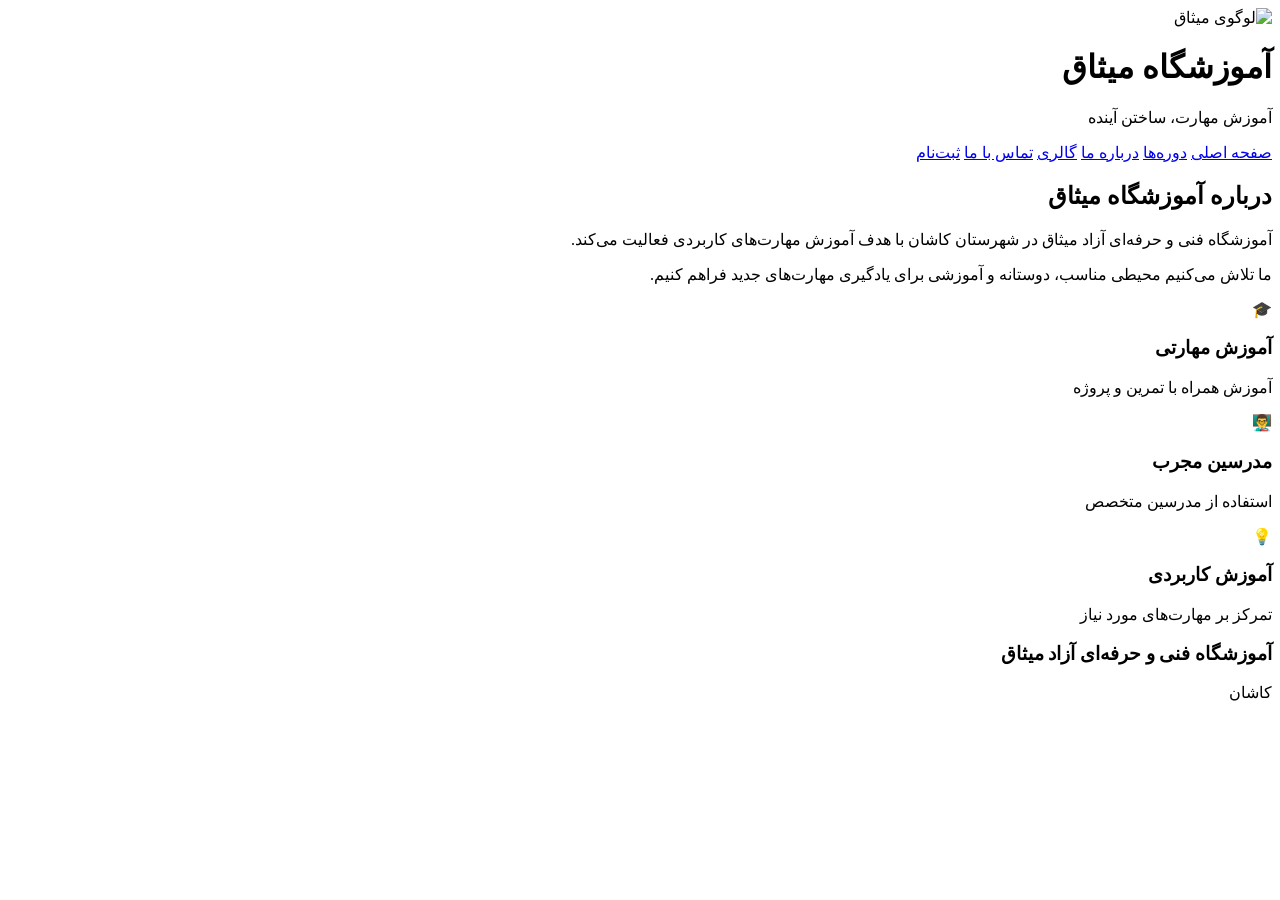
==== about.html @ 76fd15c0 "Add files via upload" ====
<!DOCTYPE html>
<html lang="fa" dir="rtl">

<head>

    <meta charset="UTF-8">

    <meta name="viewport"
          content="width=device-width, initial-scale=1.0">

    <title>درباره ما | آموزشگاه میثاق</title>

    <link rel="stylesheet" href="css/style.css">

</head>

<body>

<header>

    <div class="logo">

        <img src="pc/logo.jpg" alt="لوگوی میثاق">

        <div>

            <h1>آموزشگاه میثاق</h1>

            <p>آموزش مهارت، ساختن آینده</p>

        </div>

    </div>


    <nav>

        <a href="index.html">صفحه اصلی</a>

        <a href="courses.html">دوره‌ها</a>

        <a href="about.html">درباره ما</a>

        <a href="gallery.html">گالری</a>

        <a href="contact.html">تماس با ما</a>

        <a href="register.html"
           class="register-btn">
            ثبت‌نام
        </a>

    </nav>

</header>


<main>

<section class="about-section">

    <h2>
        درباره آموزشگاه میثاق
    </h2>

    <p>
        آموزشگاه فنی و حرفه‌ای آزاد میثاق
        در شهرستان کاشان با هدف آموزش
        مهارت‌های کاربردی فعالیت می‌کند.
    </p>

    <p>
        ما تلاش می‌کنیم محیطی مناسب،
        دوستانه و آموزشی برای یادگیری
        مهارت‌های جدید فراهم کنیم.
    </p>


    <div class="about-boxes">

        <div>
            <strong>🎓</strong>

            <h3>
                آموزش مهارتی
            </h3>

            <p>
                آموزش همراه با تمرین و پروژه
            </p>

        </div>


        <div>
            <strong>👨‍🏫</strong>

            <h3>
                مدرسین مجرب
            </h3>

            <p>
                استفاده از مدرسین متخصص
            </p>

        </div>


        <div>
            <strong>💡</strong>

            <h3>
                آموزش کاربردی
            </h3>

            <p>
                تمرکز بر مهارت‌های مورد نیاز
            </p>

        </div>

    </div>

</section>

</main>


<footer>

    <h3>
        آموزشگاه فنی و حرفه‌ای آزاد میثاق
    </h3>

    <p>
        کاشان
    </p>

</footer>


<script src="js/script.js"></script>

</body>

</html>
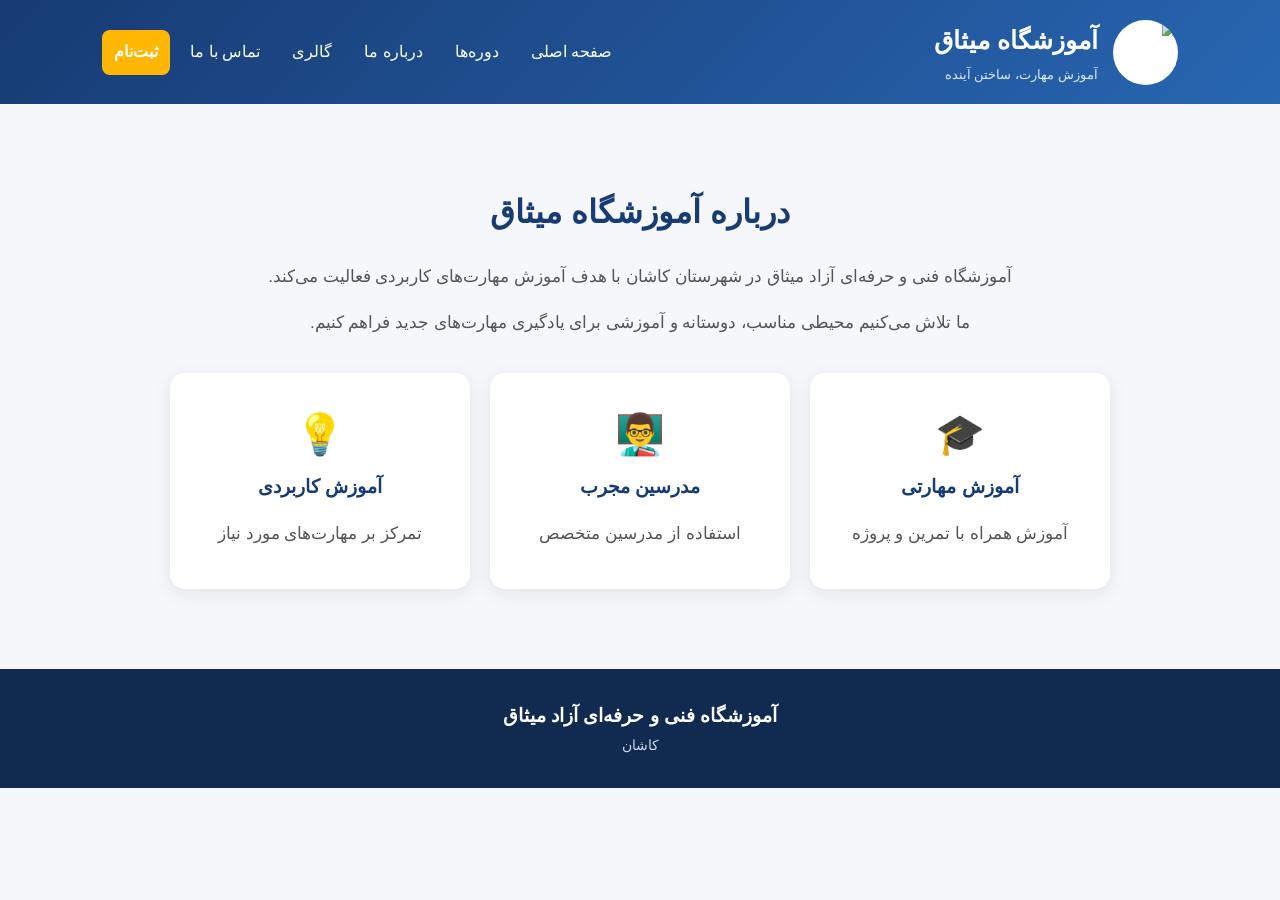
==== commit 03b56023: "about.html" ====
--- a/about.html
+++ b/about.html
@@ -10,7 +10,7 @@
 
     <title>درباره ما | آموزشگاه میثاق</title>
 
-    <link rel="stylesheet" href="css/style.css">
+    <link rel="stylesheet" href="style.css">
 
 </head>
 
@@ -143,4 +143,4 @@
 
 </body>
 
-</html>+</html>
--- a/style.css
+++ b/style.css
@@ -0,0 +1,691 @@
+﻿* {
+    box-sizing: border-box;
+    margin: 0;
+    padding: 0;
+}
+
+body {
+    font-family: Tahoma, Arial, sans-serif;
+    background-color: #f5f7fb;
+    color: #263238;
+    line-height: 1.8;
+}
+
+
+/* Header */
+
+header {
+    background: linear-gradient(135deg, #173b73, #2866b2);
+    color: white;
+
+    padding: 18px 8%;
+
+    display: flex;
+    justify-content: space-between;
+    align-items: center;
+
+    flex-wrap: wrap;
+}
+
+.logo {
+    display: flex;
+    align-items: center;
+    gap: 15px;
+}
+
+.logo img {
+    width: 65px;
+    height: 65px;
+
+    border-radius: 50%;
+    background-color: white;
+
+    object-fit: cover;
+}
+
+
+.logo h1 {
+    font-size: 25px;
+}
+
+.logo p {
+    font-size: 13px;
+    color: #dcecff;
+}
+
+
+nav {
+    display: flex;
+    gap: 8px;
+    align-items: center;
+}
+
+nav a {
+    color: white;
+    text-decoration: none;
+
+    padding: 8px 12px;
+
+    border-radius: 8px;
+
+    transition: 0.3s;
+}
+
+nav a:hover {
+    background-color: rgba(255,255,255,0.2);
+}
+
+nav .register-btn {
+    background-color: #ffb703;
+    color: #ffffff;
+    font-weight: bold;
+}
+
+
+/* Hero */
+
+.hero {
+    max-width: 1150px;
+
+    margin: 50px auto;
+
+    padding: 25px;
+
+    display: flex;
+
+    align-items: center;
+
+    gap: 50px;
+}
+
+.hero-text {
+    flex: 1;
+}
+
+.hero-text h2 {
+    font-size: 42px;
+
+    color: #173b73;
+
+    line-height: 1.5;
+}
+
+.hero-text h2 span {
+    color: #f28c28;
+}
+
+.hero-text p {
+    margin: 20px 0;
+
+    font-size: 18px;
+
+    color: #555;
+}
+
+.hero-image {
+    flex: 1;
+}
+
+.hero-image img {
+    width: 100%;
+
+    border-radius: 25px;
+
+    box-shadow: 0 12px 30px rgba(0,0,0,0.15);
+}
+
+.main-btn {
+    display: inline-block;
+
+    background-color: #f28c28;
+
+    color: white;
+
+    text-decoration: none;
+
+    padding: 10px 25px;
+
+    border-radius: 10px;
+
+    font-weight: bold;
+
+    transition: 0.3s;
+}
+
+.main-btn:hover {
+    background-color: #d96f0b;
+
+    transform: translateY(-2px);
+}
+
+
+/* Sections */
+
+.section {
+    max-width: 1150px;
+
+    margin: 50px auto;
+
+    padding: 20px;
+}
+
+.section-title {
+    text-align: center;
+
+    font-size: 30px;
+
+    color: #173b73;
+}
+
+.section-description {
+    text-align: center;
+
+    color: #777;
+
+    margin-bottom: 30px;
+}
+
+
+/* Cards */
+
+.cards {
+    display: grid;
+
+    grid-template-columns:
+        repeat(4, 1fr);
+
+    gap: 20px;
+}
+
+.card {
+    background-color: white;
+
+    padding: 25px;
+
+    border-radius: 18px;
+
+    text-align: center;
+
+    box-shadow:
+        0 5px 20px rgba(0,0,0,0.08);
+
+    transition: 0.3s;
+}
+
+.card:hover {
+    transform: translateY(-8px);
+
+    box-shadow:
+        0 12px 30px rgba(0,0,0,0.14);
+}
+
+.card-icon {
+    font-size: 45px;
+
+    margin-bottom: 10px;
+}
+
+.card h3 {
+    color: #173b73;
+
+    margin-bottom: 10px;
+}
+
+.card p {
+    color: #666;
+
+    font-size: 14px;
+
+    margin-bottom: 15px;
+}
+
+.card a {
+    color: #f28c28;
+
+    text-decoration: none;
+
+    font-weight: bold;
+}
+
+
+/* Why Us */
+
+.why-us {
+    background-color: #173b73;
+
+    color: white;
+
+    padding: 55px 8%;
+
+    text-align: center;
+}
+
+.why-us h2 {
+    font-size: 30px;
+
+    margin-bottom: 35px;
+}
+
+.features {
+    max-width: 1100px;
+
+    margin: auto;
+
+    display: grid;
+
+    grid-template-columns:
+        repeat(4, 1fr);
+
+    gap: 25px;
+}
+
+.features div {
+    background-color:
+        rgba(255,255,255,0.1);
+
+    padding: 25px;
+
+    border-radius: 15px;
+}
+
+.features strong {
+    font-size: 35px;
+}
+
+.features h3 {
+    margin: 8px 0;
+}
+
+
+/* Footer */
+
+footer {
+    background-color: #102a50;
+
+    color: white;
+
+    text-align: center;
+
+    padding: 30px;
+}
+
+footer p {
+    color: #cbd8eb;
+
+    font-size: 14px;
+}
+
+
+/* Responsive */
+
+@media (max-width: 900px) {
+
+    header {
+        justify-content: center;
+
+        gap: 20px;
+    }
+
+    .hero {
+        flex-direction: column;
+
+        text-align: center;
+    }
+
+    .cards {
+        grid-template-columns:
+            repeat(2, 1fr);
+    }
+
+    .features {
+        grid-template-columns:
+            repeat(2, 1fr);
+    }
+
+}
+
+
+@media (max-width: 600px) {
+
+    nav {
+        flex-direction: column;
+
+        width: 100%;
+    }
+
+    nav a {
+        width: 100%;
+
+        text-align: center;
+    }
+
+    .hero-text h2 {
+        font-size: 30px;
+    }
+
+    .cards {
+        grid-template-columns:
+            1fr;
+    }
+
+    .features {
+        grid-template-columns:
+            1fr;
+    }
+
+}
+
+form {
+    max-width: 600px;
+
+    margin: auto;
+
+    background-color: white;
+
+    padding: 30px;
+
+    border-radius: 20px;
+
+    box-shadow:
+        0 5px 25px rgba(0,0,0,0.1);
+}
+
+form label {
+    display: block;
+
+    margin-top: 15px;
+
+    font-weight: bold;
+
+    color: #173b73;
+}
+
+form input,
+form select {
+    width: 100%;
+
+    padding: 12px;
+
+    margin-top: 5px;
+
+    border: 1px solid #ddd;
+
+    border-radius: 8px;
+
+    font-family: Tahoma;
+
+    font-size: 15px;
+}
+
+form button {
+    width: 100%;
+
+    margin-top: 25px;
+
+    padding: 12px;
+
+    border: none;
+
+    border-radius: 8px;
+
+    background-color: #f28c28;
+
+    color: white;
+
+    font-size: 17px;
+
+    cursor: pointer;
+}
+
+form button:hover {
+    background-color: #d96f0b;
+}
+
+#message {
+    margin-top: 20px;
+
+    text-align: center;
+
+    font-weight: bold;
+}
+
+/* فیلتر دوره‌ها */
+
+.course-filter {
+    text-align: center;
+
+    margin-bottom: 30px;
+}
+
+.course-filter button {
+    border: none;
+
+    background-color: #173b73;
+
+    color: white;
+
+    padding: 10px 18px;
+
+    margin: 5px;
+
+    border-radius: 8px;
+
+    cursor: pointer;
+
+    font-family: Tahoma;
+}
+
+.course-filter button:hover {
+    background-color: #f28c28;
+}
+
+
+/* درباره ما */
+
+.about-section {
+    max-width: 1000px;
+
+    margin: 50px auto;
+
+    padding: 30px;
+
+    text-align: center;
+}
+
+.about-section h2 {
+    color: #173b73;
+
+    font-size: 32px;
+
+    margin-bottom: 20px;
+}
+
+.about-section p {
+    font-size: 17px;
+
+    color: #555;
+
+    margin: 15px 0;
+}
+
+.about-boxes {
+    display: grid;
+
+    grid-template-columns:
+        repeat(3, 1fr);
+
+    gap: 20px;
+
+    margin-top: 35px;
+}
+
+.about-boxes div {
+    background-color: white;
+
+    padding: 25px;
+
+    border-radius: 15px;
+
+    box-shadow:
+        0 5px 20px rgba(0,0,0,0.08);
+}
+
+.about-boxes strong {
+    font-size: 40px;
+}
+
+.about-boxes h3 {
+    color: #173b73;
+}
+
+
+/* تماس با ما */
+
+.contact-container {
+    max-width: 1000px;
+
+    margin: auto;
+
+    display: grid;
+
+    grid-template-columns:
+        1fr 1fr;
+
+    gap: 30px;
+}
+
+.contact-info {
+    background-color: #173b73;
+
+    color: white;
+
+    padding: 30px;
+
+    border-radius: 18px;
+}
+
+.contact-info h3 {
+    margin-bottom: 20px;
+}
+
+.contact-info p {
+    margin: 15px 0;
+}
+
+
+/* فرم */
+
+textarea {
+    width: 100%;
+
+    padding: 12px;
+
+    margin-top: 5px;
+
+    border: 1px solid #ddd;
+
+    border-radius: 8px;
+
+    font-family: Tahoma;
+
+    font-size: 15px;
+
+    resize: vertical;
+}
+
+
+/* گالری */
+
+.gallery {
+    display: grid;
+
+    grid-template-columns:
+        repeat(3, 1fr);
+
+    gap: 20px;
+}
+
+.gallery img {
+    width: 100%;
+
+    height: 220px;
+
+    object-fit: cover;
+
+    border-radius: 15px;
+
+    cursor: pointer;
+
+    transition: 0.3s;
+}
+
+.gallery img:hover {
+    transform: scale(1.04);
+}
+
+
+/* پنجره تصویر */
+
+.modal {
+    display: none;
+
+    position: fixed;
+
+    z-index: 100;
+
+    left: 0;
+
+    top: 0;
+
+    width: 100%;
+
+    height: 100%;
+
+    background-color:
+        rgba(0,0,0,0.85);
+
+    align-items: center;
+
+    justify-content: center;
+}
+
+.modal img {
+    max-width: 80%;
+
+    max-height: 80%;
+
+    border-radius: 15px;
+}
+
+.modal span {
+    position: absolute;
+
+    top: 20px;
+
+    right: 40px;
+
+    color: white;
+
+    font-size: 45px;
+
+    cursor: pointer;
+}
+
+
+/* موبایل */
+
+@media (max-width: 700px) {
+
+    .about-boxes {
+        grid-template-columns: 1fr;
+    }
+
+    .contact-container {
+        grid-template-columns: 1fr;
+    }
+
+    .gallery {
+        grid-template-columns: 1fr;
+    }
+
+}
